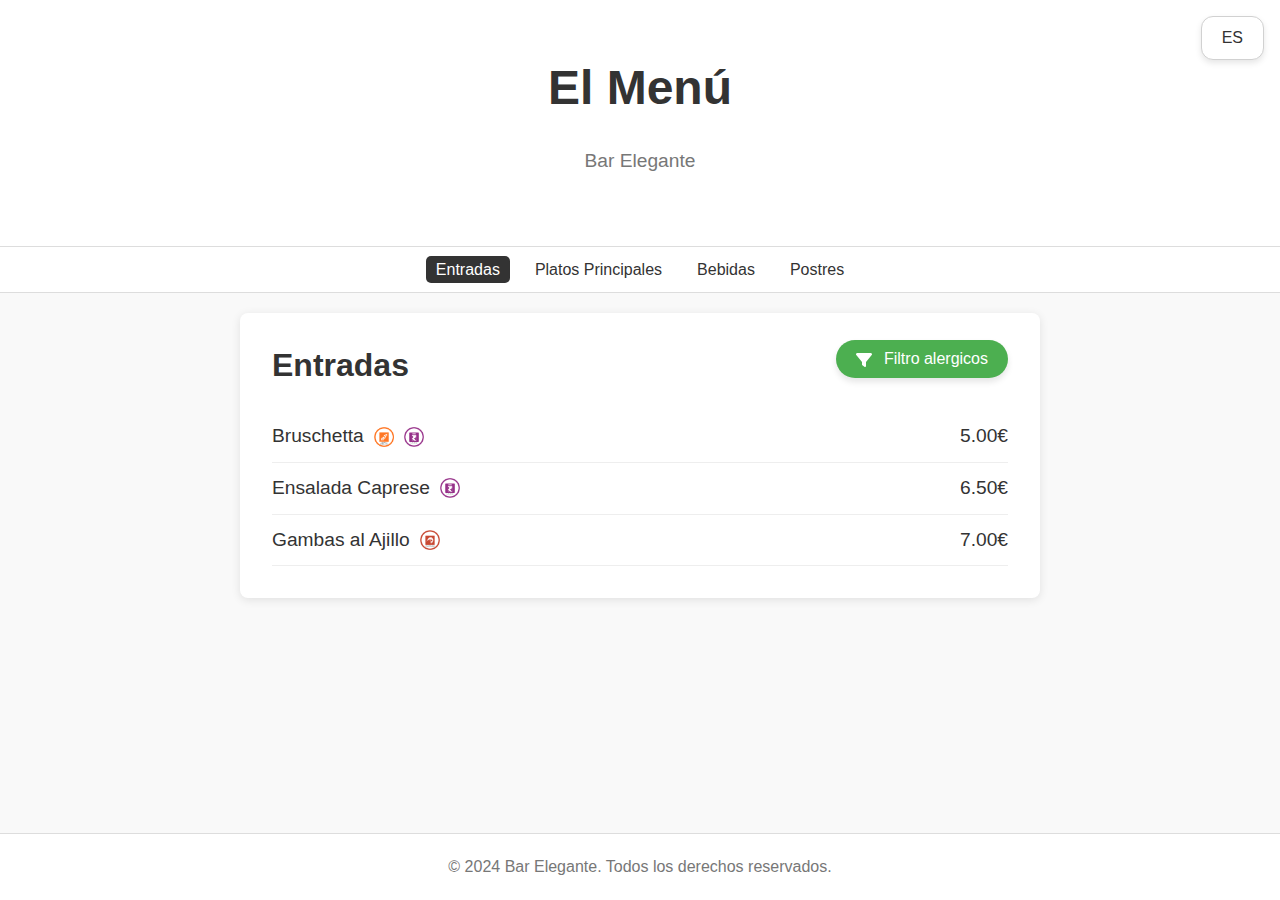
==== index.html @ 7f98a877 "Firt view" ====
<!DOCTYPE html>
<html lang="es">
    <head>
        <meta charset="UTF-8">
        <meta name="viewport" content="width=device-width, initial-scale=1.0">
        <title>La Carta - Bar Elegante</title>
        <link rel="stylesheet" href="assets/css/styles.css">
        <link rel="stylesheet" href="https://cdnjs.cloudflare.com/ajax/libs/font-awesome/6.4.0/css/all.min.css">
    </head>


    <body>
        <div class="dropdown">
            <button class="dropdown-button" id="dropdownButton"></button>
            <div class="dropdown-content" id="dropdownMenu">
                <ul>
                    <li data-value="es" id="es">ES</li>
                    <li data-value="en" id="en">EN</li>
                    <li data-value="fr" id="fr">FR</li>
                </ul>
            </div>
        </div>


        <header>
            <h1 data-i18n="headerTitle">La Carta</h1>
            <p data-i18n="headerSubtitle">Bar Elegante</p>
        </header>


        <nav>
            <ul>
                <li><a data-i18n="entradas" class="active" onclick="showSection('entradas')"></a></li>
                <li><a data-i18n="platos-principales"
                        onclick="showSection('platos-principales');"></a>
                </li>
                <li><a data-i18n="bebidas" onclick="showSection('bebidas')"></a></li>
                <li><a data-i18n="postres" onclick="showSection('postres')"></a></li>
            </ul>
            
        </nav>


        <div id="modal-container">
            <div class="modal-background">
                <div class="modal">
                    <div>
                        <span id="closeModalBtn" class="close-btn">&times;</span>
                    </div>
                    <div class="modal-content">
                        <h2 data-i18n="allergensTitle">Selecciona tus alérgenos</h2>
                        <label>
                            <input type="checkbox" value="gluten" onchange="filterProducts()">
                            <span data-i18n="gluten"></span>
                        </label>
                        <label>
                            <input type="checkbox" value="lactosa" onchange="filterProducts()">
                            <span data-i18n="lactosa"></span>
                        </label>
                        <label>
                            <input type="checkbox" value="huevo" onchange="filterProducts()">
                            <span data-i18n="huevo"></span>
                        </label>
                        <label>
                            <input type="checkbox" value="soja" onchange="filterProducts()">
                            <span data-i18n="soja"></span>
                        </label>
                        <label>
                            <input type="checkbox" value="pescado" onchange="filterProducts()">
                            <span data-i18n="pescado"></span>
                        </label>
                    </div>
                </div>
            </div>
        </div>
        <div class="section-wrapper">
            <section id="content">
            </section>
        </div>
        
        <footer>
            <p>© 2024 Bar Elegante. Todos los derechos reservados.</p>
        </footer>
        <script src="assets/js/main.js"></script>
    </body>
</html>
---- assets/css/styles.css ----
body {
    font-family: 'Montserrat', sans-serif;
    margin: 0;
    padding: 0;
    background-color: #f9f9f9;
    color: #333;
    line-height: 1.6;
}


#language {
    position: absolute;
    right: 1rem;
    top: 1rem;
}


header {
    text-align: center;
    padding: 50px 0;
    background-color: #fff;
    border-bottom: 1px solid #ddd;
}


header h1 {
    margin: 0;
    font-size: 3em;
    font-weight: 700;
    color: #333;
}


header p {
    font-size: 1.2em;
    color: #777;
}
.price {
    margin-left: auto;
}


nav {
    background-color: #fff;
    border-bottom: 1px solid #ddd;
    padding: 10px 0;
    text-align: center;
    display: flex;
    justify-content: center;
    align-items: center;
    gap: 15px;
}


nav ul {
    list-style-type: none;
    margin: 0;
    padding: 0;
    display: flex;
    gap: 15px;
}


nav ul li {
    display: inline;
}


nav ul li a {
    text-decoration: none;
    font-weight: 500;
    color: #333;
    cursor: pointer;
    padding: 5px 10px;
    border-radius: 5px;
    transition: background-color 0.3s ease, color 0.3s ease;
}


nav ul li a:hover {
    color: #333;
    background-color: #f0f0f0;
}


nav ul li a.active {
    color: #fff;
    background-color: #333;
}


#closeModalBtn {
    cursor: pointer;
    float: right;
    margin-top: 1rem;
    margin-right: 1rem;
}


.language-selector {
    font-size: 1em;
    padding: 5px;
    border-radius: 5px;
    border: 1px solid #ddd;
    background-color: #fff;
    transition: background-color 0.3s ease;
}


.language-selector:hover {
    background-color: #f0f0f0;
}

.section-wrapper{
    display: flex;
    justify-content: center;
}

section {
    padding: 2rem;
    padding-top: 0rem;
    background-color: #fff;
    margin: 20px;
    width: 800px;
    border-radius: 8px;
    box-shadow: 0 2px 10px rgba(0, 0, 0, 0.1);
}


section h2 {
    font-size: 2em;
    color: #333;
    margin-bottom: 20px;
    font-weight: 700;
}


section ul {
    list-style-type: none;
    margin: 0;
    padding: 0;
}


section ul li {
    font-size: 1.2em;
    padding: 10px 0;
    border-bottom: 1px solid #eee;
    display: flex;
    align-items: center;
}


section ul li img {
    margin-left: 10px;
    width: 20px;
    height: 20px;
}


footer {
    text-align: center;
    padding: 20px 0;
    background-color: #fff;
    border-top: 1px solid #ddd;
    margin-top: 50px;
    margin-top: auto;
}


footer p {
    margin: 0;
    color: #777;
}


* {
    box-sizing: border-box;
}


html,
body {
    min-height: 100vh;
    font-family: helvetica neue, helvetica, arial, sans-serif;
    font-weight: 200;
    display: flex;
    flex-direction: column;
}


body.modal-active {
    overflow: hidden;
}
#sectionWrapper {
    position: relative;
}
#openModalBtn {
    position: absolute;
    right: 0rem;
    top: 0rem;
}
#openModalBtn {
    background-color: #4CAF50; /* Green background */
    color: white; /* White text */
    border: none; /* Remove default border */
    padding: 10px 20px; /* Add some padding */
    font-size: 16px; /* Increase font size */
    border-radius: 25px; /* Rounded corners */
    cursor: pointer; /* Pointer cursor on hover */
    box-shadow: 0px 4px 6px rgba(0, 0, 0, 0.1); /* Subtle shadow */
    transition: background-color 0.3s ease, transform 0.2s ease; /* Smooth transitions */
}
.icon {
    width: 16px; /* Adjust to match Font Awesome size */
    height: 16px;
    fill: currentColor; /* Make the SVG color match the text color */
    vertical-align: middle; /* Aligns the icon with the text */
    margin-right: 8px; /* Space between icon and text */
}
#openModalBtn:hover {
    background-color: #45a049; /* Slightly darker green on hover */
    transform: translateY(-2px); /* Slight lift on hover */
}
#modal-container {
    position: fixed;
    display: none;
    /* Hidden initially */
    height: 100%;
    width: 100%;
    top: 0;
    left: 0;
    transform: scale(0);
    z-index: 1;
    transition: opacity 0.3s ease;
    /* Smooth fade */
}


#modal-container.six {
    display: table;
    /* Show when active */
    opacity: 1;
    transform: scale(1);
}


#modal-container.out {
    opacity: 0;
}


.modal-background {
    display: table-cell;
    background: rgba(0, 0, 0, 0.8);
    text-align: center;
    vertical-align: middle;
}


.modal-content {
    padding: 2rem;
    padding-top: 0.4rem;
}


.modal {
    background: white;
    display: inline-block;
    border-radius: 3px;
    font-weight: 300;
    position: relative;
    transition: transform 0.3s ease;
}


#modal-container.six .modal {
    animation: blowUpModal .5s cubic-bezier(0.165, 0.840, 0.440, 1.000) forwards;
}


#modal-container.out .modal {
    animation: blowUpModalTwo .5s cubic-bezier(0.165, 0.840, 0.440, 1.000) forwards;
}


@keyframes blowUpModal {
    0% {
        transform: scale(0);
    }


    100% {
        transform: scale(1);
    }
}


@keyframes blowUpModalTwo {
    0% {
        transform: scale(1);
    }


    100% {
        transform: scale(0);
    }
}


.dropdown {
    position: absolute;
    display: inline-block;
    right: 1rem;
    top: 1rem;


}


.dropdown-button {
    font-family: 'Segoe UI', Tahoma, Geneva, Verdana, sans-serif;
    font-size: 16px;
    padding: 12px 20px;
    border: 1px solid #d1d1d1;
    border-radius: 12px;
    background-color: #ffffff;
    color: #333333;
    cursor: pointer;
    outline: none;
    box-shadow: 0 3px 6px rgba(0, 0, 0, 0.1);
    transition: all 0.3s ease;
    text-align: center;
    display: inline-flex;
    align-items: center;
    justify-content: center;
    position: relative;
}


.dropdown-button:hover {
    background-color: #f4f4f4;
    border-color: #b3b3b3;
}


.dropdown-button:focus {
    border-color: #0056b3;
    box-shadow: 0 0 0 4px rgba(0, 86, 179, 0.2);
}


.dropdown-content {
    display: none;
    position: absolute;
    background-color: #ffffff;
    border: 1px solid #e0e0e0;
    border-radius: 8px;
    z-index: 1;
    right: 0;
    width: 100%;
    box-shadow: 0 6px 12px rgba(0, 0, 0, 0.2);
    padding: 5px 0;
}


.dropdown-content ul {
    list-style-type: none;
    padding: 0;
    margin: 0;
}


.dropdown-content li {
    padding: 12px 20px;
    cursor: pointer;
    color: #333333;
    transition: background-color 0.3s ease, color 0.3s ease;
}


.dropdown-content li:hover {
    background-color: #f1f1f1;
}


.dropdown-content li.selected {
    background-color: #0056b3;
    color: #ffffff;
}
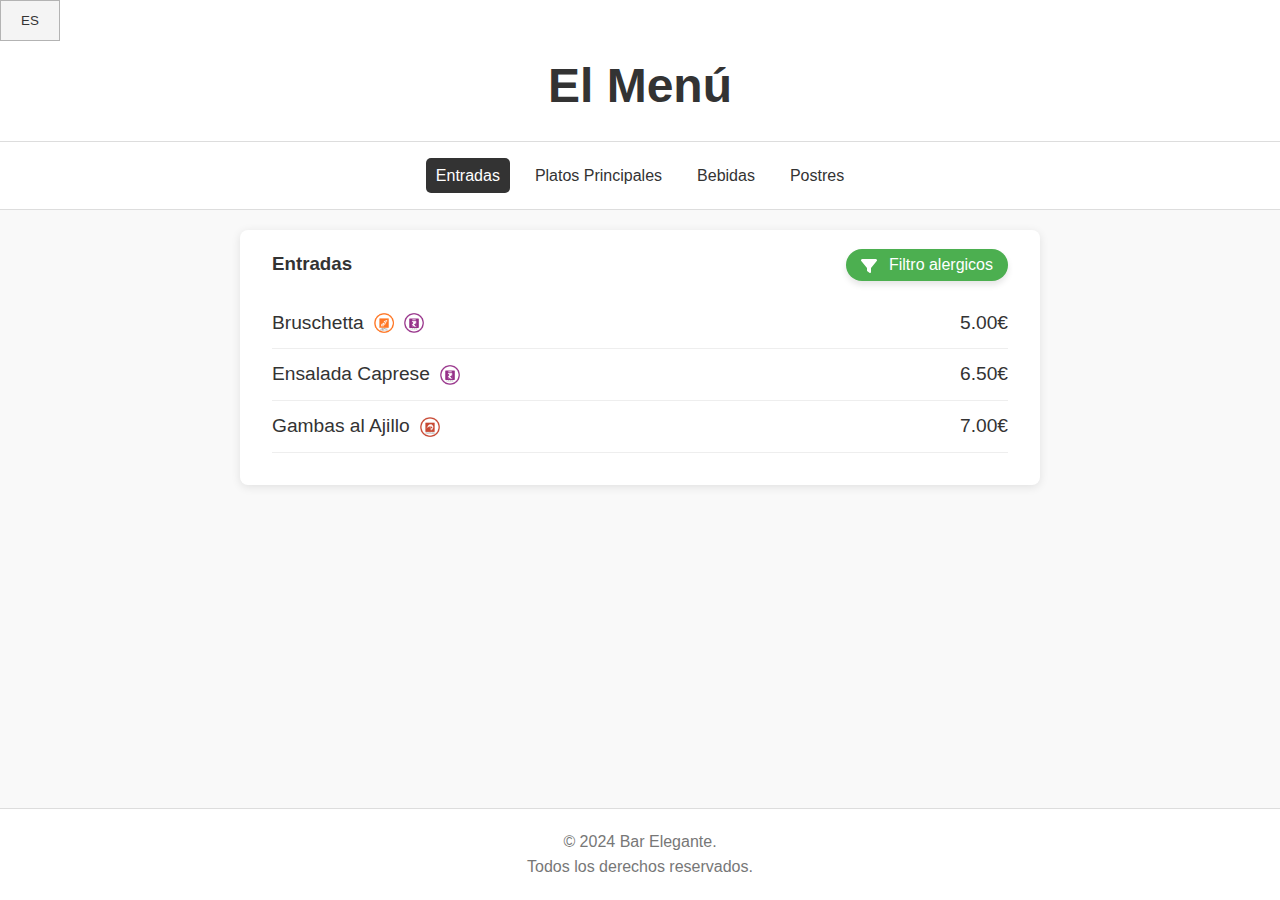
==== commit 9e59c8af: "Mobile improvements" ====
--- a/index.html
+++ b/index.html
@@ -24,7 +24,6 @@
 
         <header>
             <h1 data-i18n="headerTitle">La Carta</h1>
-            <p data-i18n="headerSubtitle">Bar Elegante</p>
         </header>
 
 
@@ -44,21 +43,21 @@
         <div id="modal-container">
             <div class="modal-background">
                 <div class="modal">
-                    <div>
+                    <div id="closeModalWrapper">
                         <span id="closeModalBtn" class="close-btn">&times;</span>
                     </div>
                     <div class="modal-content">
                         <h2 data-i18n="allergensTitle">Selecciona tus alérgenos</h2>
                         <label>
-                            <input type="checkbox" value="gluten" onchange="filterProducts()">
+                            <input type="checkbox" value="cereales" onchange="filterProducts()">
                             <span data-i18n="gluten"></span>
                         </label>
                         <label>
-                            <input type="checkbox" value="lactosa" onchange="filterProducts()">
+                            <input type="checkbox" value="lacteos" onchange="filterProducts()">
                             <span data-i18n="lactosa"></span>
                         </label>
                         <label>
-                            <input type="checkbox" value="huevo" onchange="filterProducts()">
+                            <input type="checkbox" value="huevos" onchange="filterProducts()">
                             <span data-i18n="huevo"></span>
                         </label>
                         <label>
@@ -79,7 +78,8 @@
         </div>
         
         <footer>
-            <p>© 2024 Bar Elegante. Todos los derechos reservados.</p>
+            <p>© 2024 Bar Elegante.</p>
+            <p> Todos los derechos reservados.</p>
         </footer>
         <script src="assets/js/main.js"></script>
     </body>
--- a/assets/css/styles.css
+++ b/assets/css/styles.css
@@ -17,7 +17,7 @@
 
 header {
     text-align: center;
-    padding: 50px 0;
+    padding: 3rem 0 1rem 0;
     background-color: #fff;
     border-bottom: 1px solid #ddd;
 }
@@ -49,6 +49,7 @@
     justify-content: center;
     align-items: center;
     gap: 15px;
+    padding: 1rem;
 }
 
 
@@ -62,7 +63,9 @@
 
 
 nav ul li {
-    display: inline;
+    display: flex;
+    justify-content: center;
+    align-items: center;
 }
 
 
@@ -71,6 +74,7 @@
     font-weight: 500;
     color: #333;
     cursor: pointer;
+    display: block;
     padding: 5px 10px;
     border-radius: 5px;
     transition: background-color 0.3s ease, color 0.3s ease;
@@ -91,9 +95,16 @@
 
 #closeModalBtn {
     cursor: pointer;
-    float: right;
+    font-size: 1.5rem;
     margin-top: 1rem;
     margin-right: 1rem;
+}
+#closeModalWrapper{
+    display: block;
+    text-align: end;
+}
+.modal-content h2 {
+   margin-top: 0;
 }
 
 
@@ -196,15 +207,11 @@
     position: relative;
 }
 #openModalBtn {
-    position: absolute;
-    right: 0rem;
-    top: 0rem;
-}
-#openModalBtn {
+    float: right;
     background-color: #4CAF50; /* Green background */
     color: white; /* White text */
     border: none; /* Remove default border */
-    padding: 10px 20px; /* Add some padding */
+    padding: 7px 15px; /* Add some padding */
     font-size: 16px; /* Increase font size */
     border-radius: 25px; /* Rounded corners */
     cursor: pointer; /* Pointer cursor on hover */
@@ -260,7 +267,11 @@
 
 .modal-content {
     padding: 2rem;
-    padding-top: 0.4rem;
+    padding-top: 0rem;
+}
+.modal-content label{
+    display: block;
+    text-align: start;
 }
 
 
@@ -311,24 +322,20 @@
 .dropdown {
     position: absolute;
     display: inline-block;
-    right: 1rem;
-    top: 1rem;
-
-
+    left: 0rem;
+    top: 0rem;
 }
 
 
 .dropdown-button {
-    font-family: 'Segoe UI', Tahoma, Geneva, Verdana, sans-serif;
-    font-size: 16px;
     padding: 12px 20px;
     border: 1px solid #d1d1d1;
-    border-radius: 12px;
     background-color: #ffffff;
     color: #333333;
     cursor: pointer;
     outline: none;
-    box-shadow: 0 3px 6px rgba(0, 0, 0, 0.1);
+    box-shadow: 0 0px 0px rgba(0, 0, 0, 0.1);
+
     transition: all 0.3s ease;
     text-align: center;
     display: inline-flex;
@@ -345,9 +352,10 @@
 
 
 .dropdown-button:focus {
-    border-color: #0056b3;
-    box-shadow: 0 0 0 4px rgba(0, 86, 179, 0.2);
-}
+    border-color: #004a8c; /* Slightly darker shade for a more elegant look */
+    box-shadow: 0 0 0 4px rgba(0, 74, 134, 0.3); /* Softer, more refined shadow */
+}
+
 
 
 .dropdown-content {
@@ -387,4 +395,13 @@
 .dropdown-content li.selected {
     background-color: #0056b3;
     color: #ffffff;
-}+}
+@media (max-width: 600px) {
+    #allergensTitle{
+        display: none;
+    }
+    .icon {
+        margin: 0;
+    }
+}
+
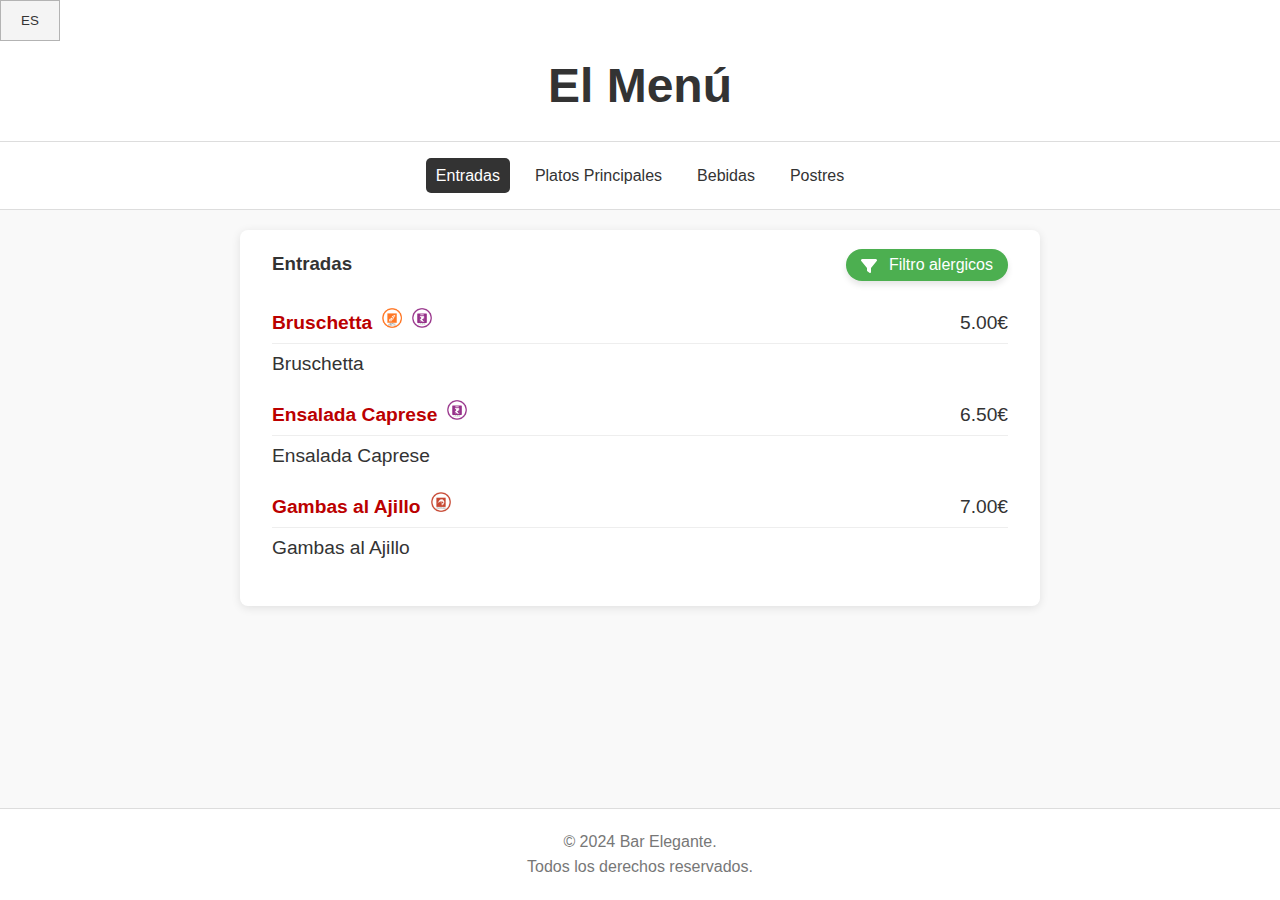
==== commit efce99d6: "Change plate headers" ====
--- a/index.html
+++ b/index.html
@@ -1,86 +1,84 @@
 <!DOCTYPE html>
 <html lang="es">
-    <head>
-        <meta charset="UTF-8">
-        <meta name="viewport" content="width=device-width, initial-scale=1.0">
-        <title>La Carta - Bar Elegante</title>
-        <link rel="stylesheet" href="assets/css/styles.css">
-        <link rel="stylesheet" href="https://cdnjs.cloudflare.com/ajax/libs/font-awesome/6.4.0/css/all.min.css">
-    </head>
+
+<head>
+    <meta charset="UTF-8">
+    <meta name="viewport" content="width=device-width, initial-scale=1.0">
+    <title>La Carta - Bar Elegante</title>
+    <link rel="stylesheet" href="assets/css/styles.css">
+    <link rel="stylesheet" href="https://cdnjs.cloudflare.com/ajax/libs/font-awesome/6.4.0/css/all.min.css">
+</head>
 
 
-    <body>
-        <div class="dropdown">
-            <button class="dropdown-button" id="dropdownButton"></button>
-            <div class="dropdown-content" id="dropdownMenu">
-                <ul>
-                    <li data-value="es" id="es">ES</li>
-                    <li data-value="en" id="en">EN</li>
-                    <li data-value="fr" id="fr">FR</li>
-                </ul>
-            </div>
+<body>
+    <div class="dropdown">
+        <button class="dropdown-button" id="dropdownButton"></button>
+        <div class="dropdown-content" id="dropdownMenu">
+            <ul>
+                <li data-value="es" id="es">ES</li>
+                <li data-value="en" id="en">EN</li>
+                <li data-value="fr" id="fr">FR</li>
+            </ul>
         </div>
+    </div>
+    <a href="#" class="menuBtn" id="menuBtn">
+        <span class="lines"></span>
+    </a>
+    <header>
+        <h1 data-i18n="headerTitle"></h1>
+    </header>
+    <nav id="mainMenu" class="mainMenu">
+        <ul>
+            <li><a data-i18n="entradas" class="active" onclick="showSection('entradas')"></a></li>
+            <li><a data-i18n="platos-principales" onclick="showSection('platos-principales');"></a></li>
+            <li><a data-i18n="bebidas" onclick="showSection('bebidas')"></a></li>
+            <li><a data-i18n="postres" onclick="showSection('postres')"></a></li>
+        </ul>
+    </nav>
 
 
-        <header>
-            <h1 data-i18n="headerTitle">La Carta</h1>
-        </header>
-
-
-        <nav>
-            <ul>
-                <li><a data-i18n="entradas" class="active" onclick="showSection('entradas')"></a></li>
-                <li><a data-i18n="platos-principales"
-                        onclick="showSection('platos-principales');"></a>
-                </li>
-                <li><a data-i18n="bebidas" onclick="showSection('bebidas')"></a></li>
-                <li><a data-i18n="postres" onclick="showSection('postres')"></a></li>
-            </ul>
-            
-        </nav>
-
-
-        <div id="modal-container">
-            <div class="modal-background">
-                <div class="modal">
-                    <div id="closeModalWrapper">
-                        <span id="closeModalBtn" class="close-btn">&times;</span>
-                    </div>
-                    <div class="modal-content">
-                        <h2 data-i18n="allergensTitle">Selecciona tus alérgenos</h2>
-                        <label>
-                            <input type="checkbox" value="cereales" onchange="filterProducts()">
-                            <span data-i18n="gluten"></span>
-                        </label>
-                        <label>
-                            <input type="checkbox" value="lacteos" onchange="filterProducts()">
-                            <span data-i18n="lactosa"></span>
-                        </label>
-                        <label>
-                            <input type="checkbox" value="huevos" onchange="filterProducts()">
-                            <span data-i18n="huevo"></span>
-                        </label>
-                        <label>
-                            <input type="checkbox" value="soja" onchange="filterProducts()">
-                            <span data-i18n="soja"></span>
-                        </label>
-                        <label>
-                            <input type="checkbox" value="pescado" onchange="filterProducts()">
-                            <span data-i18n="pescado"></span>
-                        </label>
-                    </div>
+    <div id="modal-container">
+        <div class="modal-background">
+            <div class="modal">
+                <div id="closeModalWrapper">
+                    <span id="closeModalBtn" class="close-btn">&times;</span>
+                </div>
+                <div class="modal-content">
+                    <h2 data-i18n="allergensTitle">Selecciona tus alérgenos</h2>
+                    <label>
+                        <input type="checkbox" value="cereales" onchange="filterProducts()">
+                        <span data-i18n="gluten"></span>
+                    </label>
+                    <label>
+                        <input type="checkbox" value="lacteos" onchange="filterProducts()">
+                        <span data-i18n="lactosa"></span>
+                    </label>
+                    <label>
+                        <input type="checkbox" value="huevos" onchange="filterProducts()">
+                        <span data-i18n="huevo"></span>
+                    </label>
+                    <label>
+                        <input type="checkbox" value="soja" onchange="filterProducts()">
+                        <span data-i18n="soja"></span>
+                    </label>
+                    <label>
+                        <input type="checkbox" value="pescado" onchange="filterProducts()">
+                        <span data-i18n="pescado"></span>
+                    </label>
                 </div>
             </div>
         </div>
-        <div class="section-wrapper">
-            <section id="content">
-            </section>
-        </div>
-        
-        <footer>
-            <p>© 2024 Bar Elegante.</p>
-            <p> Todos los derechos reservados.</p>
-        </footer>
-        <script src="assets/js/main.js"></script>
-    </body>
+    </div>
+    <div class="section-wrapper">
+        <section id="content">
+        </section>
+    </div>
+
+    <footer>
+        <p>© 2024 Bar Elegante.</p>
+        <p data-i18n="copyright">Todos los derechos reservados.</p>
+    </footer>
+    <script src="assets/js/main.js"></script>
+</body>
+
 </html>--- a/assets/css/styles.css
+++ b/assets/css/styles.css
@@ -92,6 +92,90 @@
     background-color: #333;
 }
 
+ol, ul {
+	list-style: none;
+}
+a {
+	color: #000;
+	text-decoration: none;
+}
+html {
+	line-height: 1.2;
+}
+body {
+	color: #333;
+	font-family: "Lato", arial, sans-serif;
+	font-size: 16px;
+}
+
+.logo {
+	color: #fff;
+	font-size: 20px;
+	line-height: 50px;
+	padding: 0 0 0 20px;
+	text-transform: capitalize;
+}
+/* menu button */
+.menuBtn {
+	height: 30px;
+	width: 30px;
+    display: none;
+	position: absolute;
+	right: 20px;
+	top: 10px;
+	z-index: 101;
+	> span {
+		background-color: #000;
+		border-radius: 1px;
+		height: 4px;
+		width: 100%;
+		position: absolute;
+		left: 50%;
+		top: 50%;
+		margin: -1px 0 0 -15px;
+		transition: height 100ms;
+		&:after, &:before {
+			content: '';
+			background-color: #000;
+			border-radius: 1px;
+			height: 3px;
+			width: 100%;
+			position: absolute;
+			left: 50%;
+			margin-left: -15px;
+			transition: all 200ms;
+		}
+		&:after {
+			top: -8px;
+		}
+		&:before {
+			bottom: -8px;
+		}
+	}
+	&.act {
+		> span {
+			height: 0;
+			&:after, &:before {
+				top: 1px;
+			}
+			&:after {
+				transform: rotate(45deg);
+			}
+			&:before {
+				transform: rotate(-45deg);
+			}
+		}
+	}
+}
+/* main menu block */
+
+/* sign up button */
+.suBtn {
+	background-color: blue;
+	border-radius: 5px;
+	padding: 10px 20px;
+}
+
 
 #closeModalBtn {
     cursor: pointer;
@@ -156,9 +240,7 @@
 section ul li {
     font-size: 1.2em;
     padding: 10px 0;
-    border-bottom: 1px solid #eee;
-    display: flex;
-    align-items: center;
+    
 }
 
 
@@ -352,8 +434,7 @@
 
 
 .dropdown-button:focus {
-    border-color: #004a8c; /* Slightly darker shade for a more elegant look */
-    box-shadow: 0 0 0 4px rgba(0, 74, 134, 0.3); /* Softer, more refined shadow */
+    background-color: #fff;
 }
 
 
@@ -385,7 +466,18 @@
     color: #333333;
     transition: background-color 0.3s ease, color 0.3s ease;
 }
-
+.price-wrapper{
+    display: flex;
+    border-bottom: 1px solid #eee;
+    padding-bottom: 0.3rem;
+    margin-bottom: 0.3rem;
+
+}
+.price-wrapper .item-name{ 
+    color: #bb0000;
+        font-weight: 600;
+
+}
 
 .dropdown-content li:hover {
     background-color: #f1f1f1;
@@ -403,5 +495,61 @@
     .icon {
         margin: 0;
     }
-}
-
+    nav ul li a.active {
+        color: #000;
+        background-color: #fff;
+    }
+    .menuBtn {
+        display: block;
+    }
+    .mainMenu {
+        background-color: #fff;
+        position: absolute;
+        left: 0;
+        top: 0;
+        z-index: 100;
+        height: 100%;
+        width: 100%;
+        display: table;
+        text-align: center;
+        opacity: 0;
+        transition: all 500ms cubic-bezier(0.68, -0.55, 0.265, 1.55);
+        transform: scale(0);
+        &.act {
+            opacity: 1;
+            transform: scale(1);
+            ul li {
+            opacity: 1;
+            transform: translateX(0);
+        }
+        }
+        ul {
+            display: table-cell;
+            vertical-align: middle;
+        }
+        li {
+            padding: 8px 0;
+            transition: all 400ms 510ms;
+            opacity: 0;
+            &:nth-child(odd) {
+                transform: translateX(30%);
+            }
+            &:nth-child(even) {
+                transform: translateX(-30%);
+            }
+            &:last-child {
+                transform: none;
+            }
+        }
+        a {
+            color: #19b698;
+            display: inline-block;
+            font-size: 18px;
+            &.suBtn {
+                color: #fff;
+            }
+        }
+    
+    }
+}
+
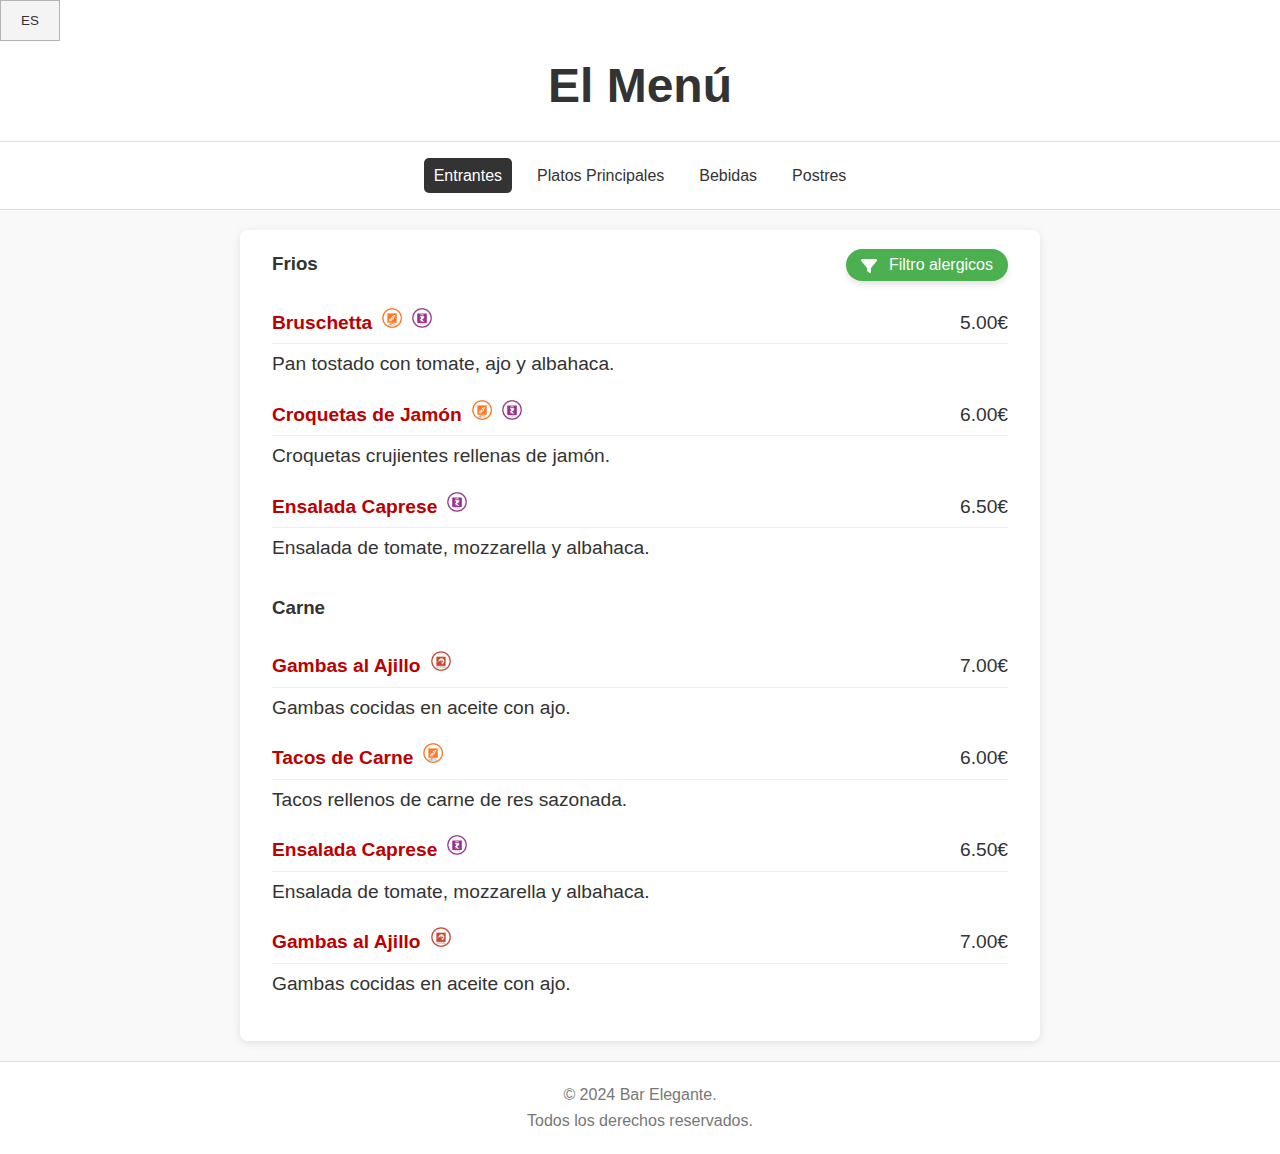
==== commit 0b405337: "Add more dishes" ====
--- a/index.html
+++ b/index.html
@@ -29,7 +29,7 @@
     </header>
     <nav id="mainMenu" class="mainMenu">
         <ul>
-            <li><a data-i18n="entradas" class="active" onclick="showSection('entradas')"></a></li>
+            <li><a data-i18n="entrantes" class="active" onclick="showSection('entrantes')"></a></li>
             <li><a data-i18n="platos-principales" onclick="showSection('platos-principales');"></a></li>
             <li><a data-i18n="bebidas" onclick="showSection('bebidas')"></a></li>
             <li><a data-i18n="postres" onclick="showSection('postres')"></a></li>
